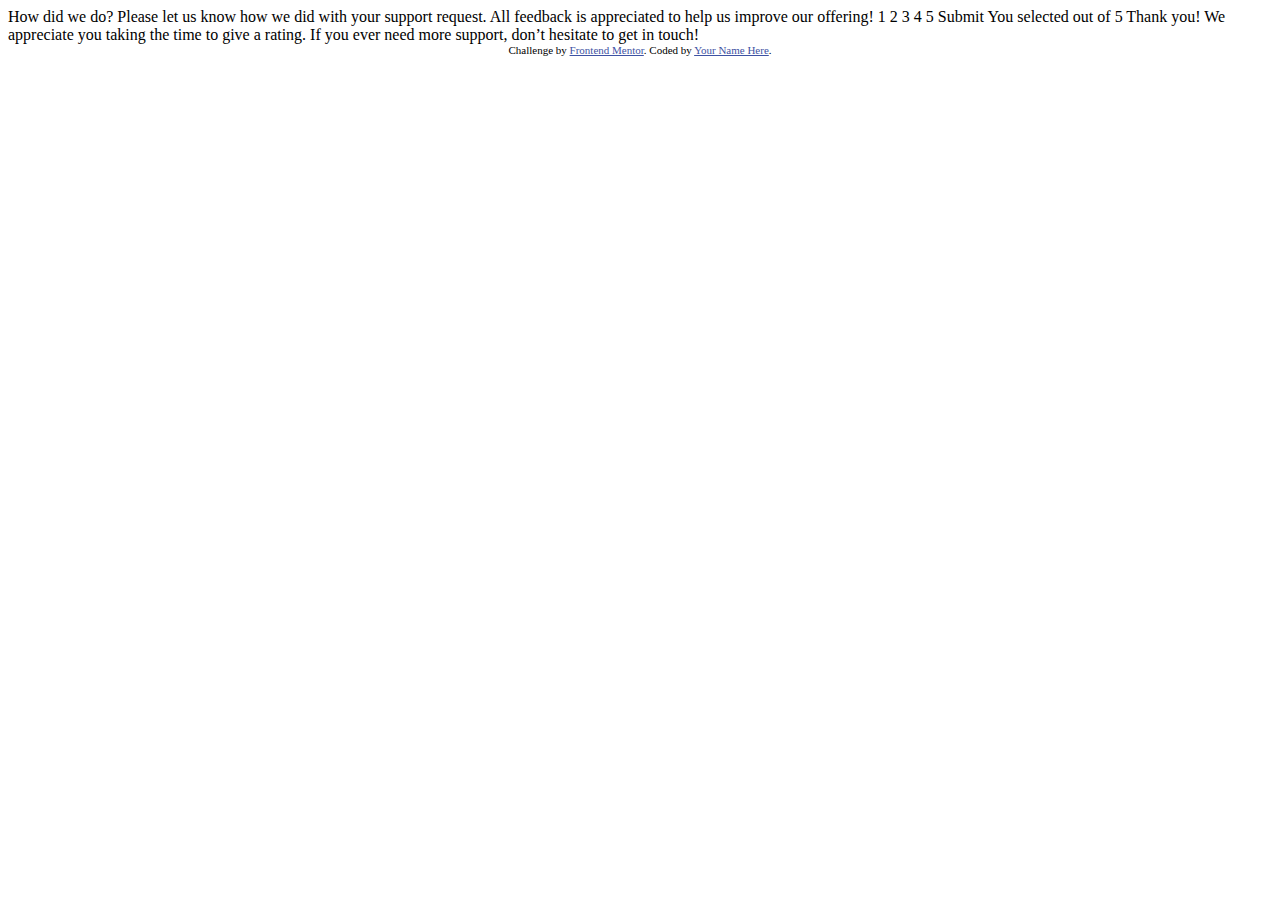
==== index.html @ 552d7e9b "Added files" ====
<!DOCTYPE html>
<html lang="en">
<head>
  <meta charset="UTF-8">
  <meta name="viewport" content="width=device-width, initial-scale=1.0"> <!-- displays site properly based on user's device -->

  <link rel="icon" type="image/png" sizes="32x32" href="./images/favicon-32x32.png">
  
  <title>Frontend Mentor | Interactive rating component</title>

  <!-- Feel free to remove these styles or customise in your own stylesheet 👍 -->
  <style>
    .attribution { font-size: 11px; text-align: center; }
    .attribution a { color: hsl(228, 45%, 44%); }
  </style>
</head>
<body>

  <!-- Rating state start -->

  How did we do?

  Please let us know how we did with your support request. All feedback is appreciated 
  to help us improve our offering!

  1 2 3 4 5

  Submit

  <!-- Rating state end -->

  <!-- Thank you state start -->

  You selected <!-- Add rating here --> out of 5

  Thank you!

  We appreciate you taking the time to give a rating. If you ever need more support, 
  don’t hesitate to get in touch!

  <!-- Thank you state end -->

  
  <div class="attribution">
    Challenge by <a href="https://www.frontendmentor.io?ref=challenge" target="_blank">Frontend Mentor</a>. 
    Coded by <a href="#">Your Name Here</a>.
  </div>
</body>
</html>
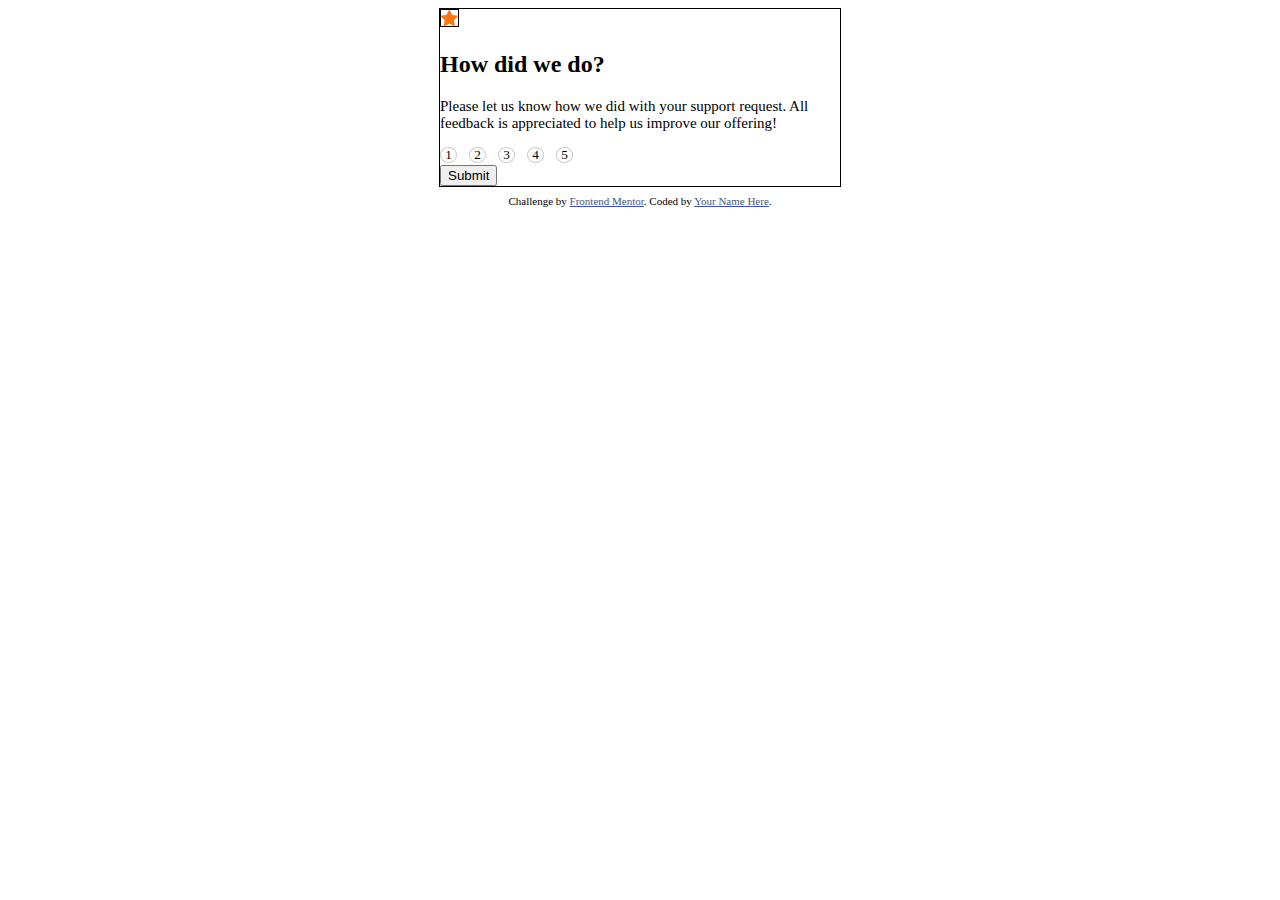
==== commit 370db15e: "Added content" ====
--- a/index.html
+++ b/index.html
@@ -5,45 +5,53 @@
   <meta name="viewport" content="width=device-width, initial-scale=1.0"> <!-- displays site properly based on user's device -->
 
   <link rel="icon" type="image/png" sizes="32x32" href="./images/favicon-32x32.png">
+  <link rel="stylesheet" href="./style.css"> 
   
   <title>Frontend Mentor | Interactive rating component</title>
 
   <!-- Feel free to remove these styles or customise in your own stylesheet 👍 -->
-  <style>
-    .attribution { font-size: 11px; text-align: center; }
-    .attribution a { color: hsl(228, 45%, 44%); }
-  </style>
 </head>
 <body>
+  <div class="card">
 
-  <!-- Rating state start -->
+    <!-- Rating state start -->
+    
+    <form action="./thanks.html"></form>
+      <img src="./images/icon-star.svg">
+      <h2>How did we do?</h2>
 
-  How did we do?
-
-  Please let us know how we did with your support request. All feedback is appreciated 
-  to help us improve our offering!
-
-  1 2 3 4 5
-
-  Submit
-
+      <p>Please let us know how we did with your support request. All feedback is appreciated to help us improve our offering!</p>
+    
+      <label><input type='radio' name="select"><span>1</span></label>
+      <label><input type='radio' name="select"><span>2</span></label>
+      <label><input type='radio' name="select"><span>3</span></label>
+      <label><input type='radio' name="select"><span>4</span></label>
+      <label><input type='radio' name="select"><span>5</span></label>
+      <!-- 1 2 3 4 5 -->
+      <section>
+        <input type="submit">
+      </section>
+    </form>
+    
+  </div>
   <!-- Rating state end -->
 
-  <!-- Thank you state start -->
+  <!-- Thank you state start
 
-  You selected <!-- Add rating here --> out of 5
+  You selected Add rating here (can use js here) out of 5
 
   Thank you!
 
   We appreciate you taking the time to give a rating. If you ever need more support, 
   don’t hesitate to get in touch!
 
-  <!-- Thank you state end -->
+  Thank you state end -->
 
   
   <div class="attribution">
     Challenge by <a href="https://www.frontendmentor.io?ref=challenge" target="_blank">Frontend Mentor</a>. 
     Coded by <a href="#">Your Name Here</a>.
   </div>
+  
 </body>
 </html>--- a/style.css
+++ b/style.css
@@ -0,0 +1,55 @@
+
+
+.card {
+    border: 1px solid black;
+    width: 25rem;
+    margin: 0 auto; 
+}
+
+img {
+    border: 1px solid black;
+}
+
+p{
+    font-size: 0.9375rem;
+}
+
+label {
+    display: inline-block;
+    padding: 5px;
+    position: relative;
+    padding-left: 20px
+}
+
+label input {
+    display: none;
+}
+
+label span {
+    border: 1px solid #ccc;
+    width: 15px;
+    position: absolute;
+    overflow: hidden;
+    line-height: 1; 
+    text-align: center;
+    border-radius: 100%;
+    font-size: 10pt;
+    left: 0;
+    top: 50%;
+    margin-top: -8.5px;
+}
+
+input:checked + span {
+    background: #ccf;
+    border-color: #ccf;
+}
+
+.attribution {
+    font-size: 11px;
+    text-align: center;
+    margin-top: 0.5rem;
+}
+
+.attribution a {
+    color: hsl(228, 45%, 44%);
+}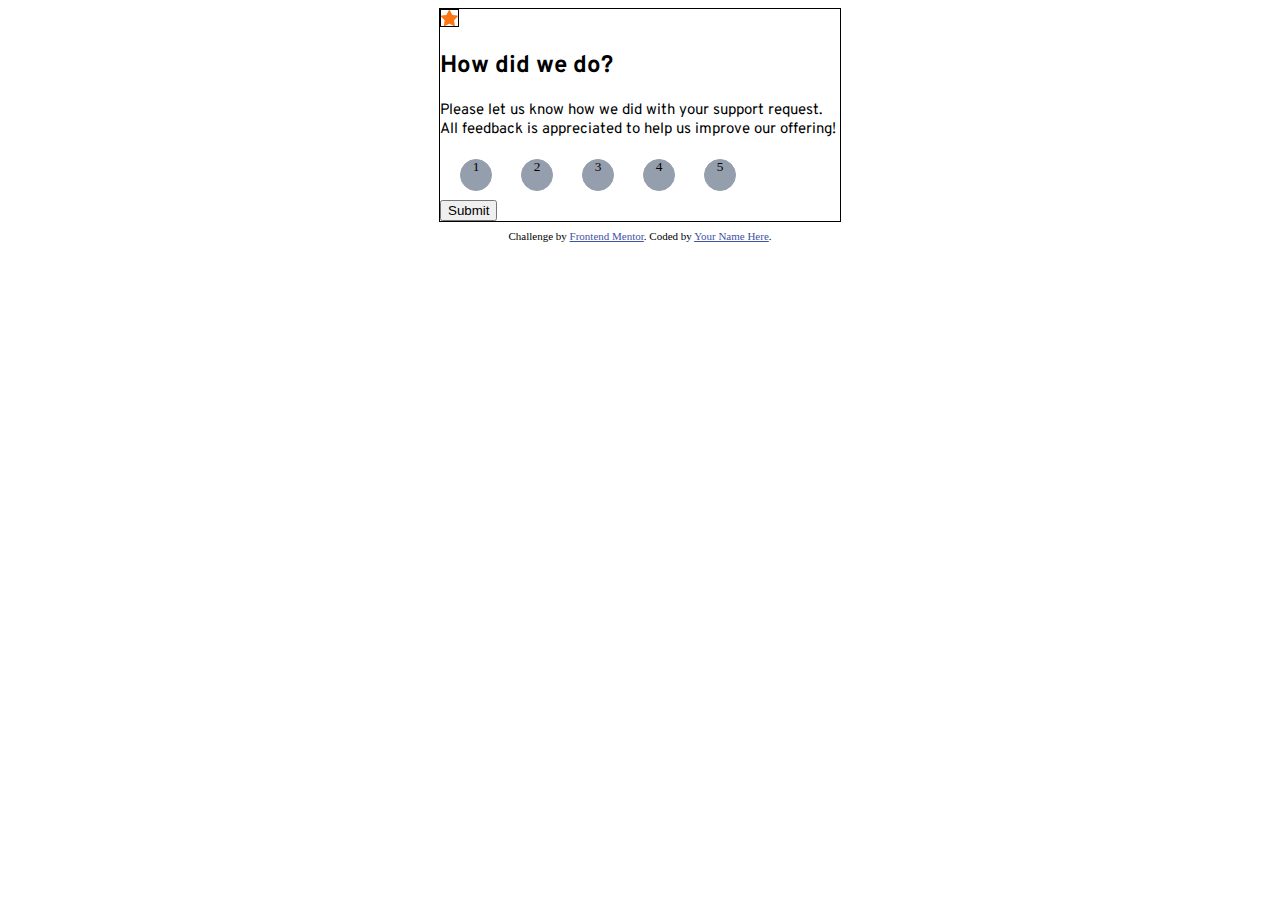
==== commit 2adfbc9b: "colored the numbers x_x" ====
--- a/index.html
+++ b/index.html
@@ -5,7 +5,11 @@
   <meta name="viewport" content="width=device-width, initial-scale=1.0"> <!-- displays site properly based on user's device -->
 
   <link rel="icon" type="image/png" sizes="32x32" href="./images/favicon-32x32.png">
-  <link rel="stylesheet" href="./style.css"> 
+  <link rel="stylesheet" href="./style.css">
+
+  <link rel="preconnect" href="https://fonts.googleapis.com">
+  <link rel="preconnect" href="https://fonts.gstatic.com" crossorigin>
+  <link href="https://fonts.googleapis.com/css2?family=Overpass:wght@400;700&display=swap" rel="stylesheet">
   
   <title>Frontend Mentor | Interactive rating component</title>
 
--- a/style.css
+++ b/style.css
@@ -10,14 +10,21 @@
     border: 1px solid black;
 }
 
+h2 {
+    font-family:'Overpass';
+    font-weight: 700;
+}
+
 p{
     font-size: 0.9375rem;
+    font-family:'Overpass';
+    font-weight: 400; 
 }
 
 label {
     display: inline-block;
     padding: 5px;
-    position: relative;
+    /* position: relative; */
     padding-left: 20px
 }
 
@@ -26,18 +33,21 @@
 }
 
 label span {
-    border: 1px solid #ccc;
-    width: 15px;
-    position: absolute;
+    background-color: hsl(217, 12%, 63%);
+    border: 1px solid hsl(217, 12%, 63%);
+    display: inline-block;
+    width: 30px;
+    height: 30px;
+    /* position: absolute; */
     overflow: hidden;
     line-height: 1; 
     text-align: center;
     border-radius: 100%;
     font-size: 10pt;
-    left: 0;
-    top: 50%;
-    margin-top: -8.5px;
-}
+    /* left: 0; */
+    /* top: 50%; */
+    /* margin-top: -8.5px;*/
+} 
 
 input:checked + span {
     background: #ccf;
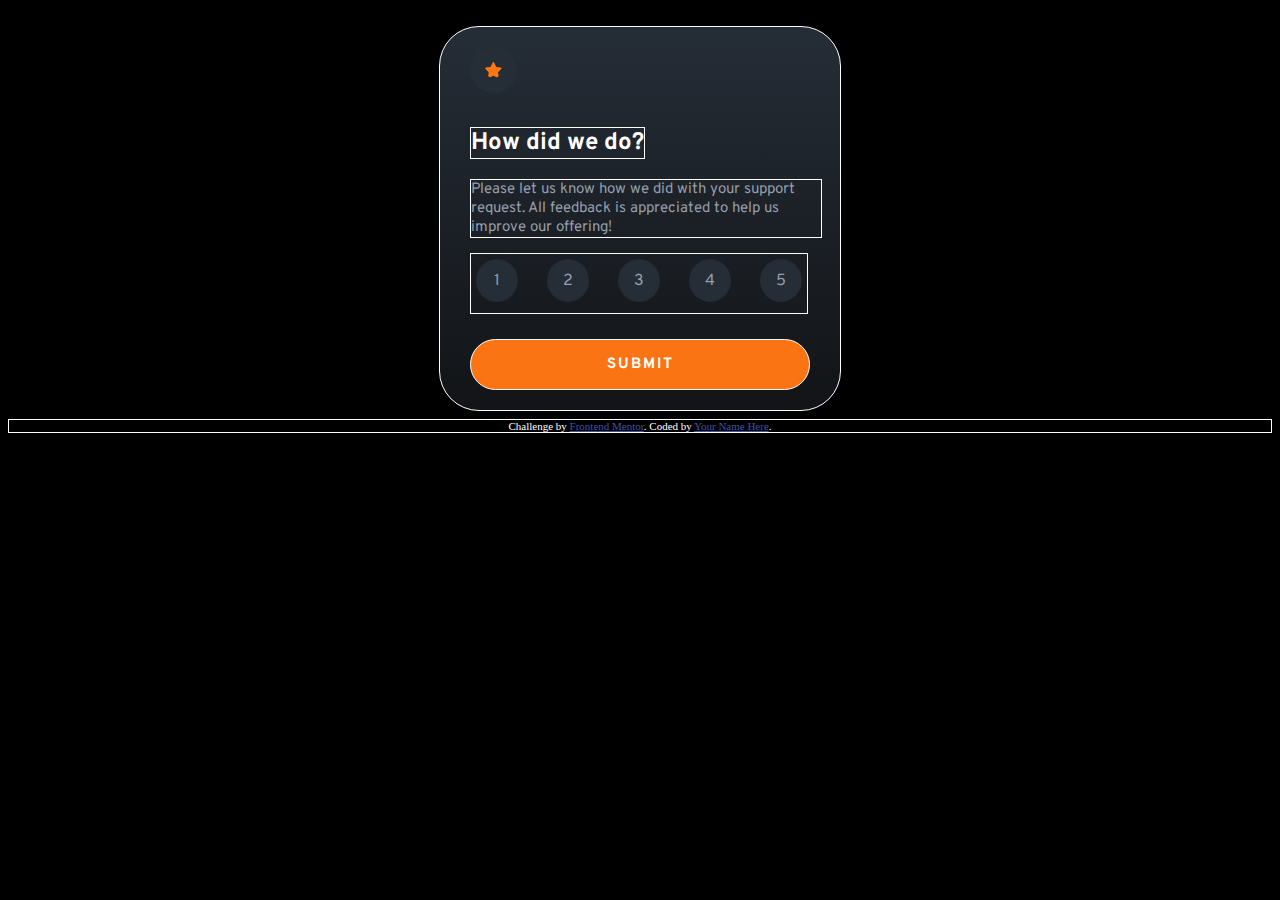
==== commit 38e6f685: "Styled most of the main page" ====
--- a/index.html
+++ b/index.html
@@ -6,7 +6,7 @@
 
   <link rel="icon" type="image/png" sizes="32x32" href="./images/favicon-32x32.png">
   <link rel="stylesheet" href="./style.css">
-
+s
   <link rel="preconnect" href="https://fonts.googleapis.com">
   <link rel="preconnect" href="https://fonts.gstatic.com" crossorigin>
   <link href="https://fonts.googleapis.com/css2?family=Overpass:wght@400;700&display=swap" rel="stylesheet">
@@ -25,15 +25,16 @@
       <h2>How did we do?</h2>
 
       <p>Please let us know how we did with your support request. All feedback is appreciated to help us improve our offering!</p>
-    
-      <label><input type='radio' name="select"><span>1</span></label>
-      <label><input type='radio' name="select"><span>2</span></label>
-      <label><input type='radio' name="select"><span>3</span></label>
-      <label><input type='radio' name="select"><span>4</span></label>
-      <label><input type='radio' name="select"><span>5</span></label>
-      <!-- 1 2 3 4 5 -->
-      <section>
-        <input type="submit">
+      <div class='selection-buttons'>
+        <label class="selection-buttons__one"><input type='radio' name="select"><span>1</span></label>
+        <label><input type='radio' name="select"><span>2</span></label>
+        <label><input type='radio' name="select"><span>3</span></label>
+        <label><input type='radio' name="select"><span>4</span></label>
+        <label><input type='radio' name="select"><span>5</span></label>
+      </div>
+      
+      <section class='card__submit-button'>
+        <input type="submit" value="SUBMIT">
       </section>
     </form>
     
--- a/style.css
+++ b/style.css
@@ -1,31 +1,62 @@
+/* page styles */
+body { 
+    background-color: black;
+}
 
-
+/* card styles */
 .card {
-    border: 1px solid black;
+    background-image:linear-gradient(hsl(213, 19%, 18%),hsl(216, 12%, 8%));
+    border: 1px solid white;
+    border-radius: 40px;
     width: 25rem;
     margin: 0 auto; 
 }
 
 img {
-    border: 1px solid black;
+    background-color:hsl(213, 19%, 18%);
+    /* border: 1px solid white; */
+    border-radius: 100%;
+    padding: 15px;
+    margin: 20px 0 10px 30px;
+    
 }
 
 h2 {
     font-family:'Overpass';
     font-weight: 700;
+    border: 1px solid white;
+    margin-left: 30px;
+    width: fit-content;
+    color:hsl(0, 0%, 100%);
 }
 
 p{
+    color:hsl(217, 12%, 63%);
     font-size: 0.9375rem;
     font-family:'Overpass';
     font-weight: 400; 
+    border: 1px solid white;
+    margin-left: 30px;
+    width: 350px;
+}
+
+/* form syles */
+.selection-buttons {
+    border: 1px solid white;
+    width: fit-content;
+    margin-left: 30px;
 }
 
 label {
     display: inline-block;
     padding: 5px;
     /* position: relative; */
-    padding-left: 20px
+    margin-left: 15px;
+    font-family:"Overpass"; 
+}
+
+.selection-buttons__one {
+    margin-left: 0;
 }
 
 label input {
@@ -33,17 +64,20 @@
 }
 
 label span {
-    background-color: hsl(217, 12%, 63%);
-    border: 1px solid hsl(217, 12%, 63%);
+    background-color: hsl(213, 19%, 18%);
+    border: 1px solid hsl(213, 19%, 18%);
+    color: hsl(217, 12%, 63%);
     display: inline-block;
-    width: 30px;
-    height: 30px;
+    width: 40px;
+    height: 40px;
     /* position: absolute; */
     overflow: hidden;
-    line-height: 1; 
+    line-height: 2.5; 
     text-align: center;
     border-radius: 100%;
     font-size: 10pt;
+    padding-top:1px;
+    font-size: 1rem;
     /* left: 0; */
     /* top: 50%; */
     /* margin-top: -8.5px;*/
@@ -54,10 +88,36 @@
     border-color: #ccf;
 }
 
+.card__submit-button input[type='submit'] {
+    color: white;
+    background: hsl(25, 97%, 53%);
+    border: 1px solid white;
+    border-radius: 30px;
+    font-family: "Overpass";
+    font-size: 15px;
+    font-weight: 700; 
+    margin: 5px 0 0 10px;
+    padding: 15px;
+    width: 340px;
+    letter-spacing: 2px;  
+}
+
+.card__submit-button input[type="submit"]:active {
+    color:hsl(25, 97%, 53%);
+    background-color: white;
+}
+
+/* footer styles */
+.card__submit-button {
+    margin: 20px 0 20px 20px;
+}
+
 .attribution {
+    color: white;
     font-size: 11px;
     text-align: center;
     margin-top: 0.5rem;
+    border: 1px solid white;
 }
 
 .attribution a {
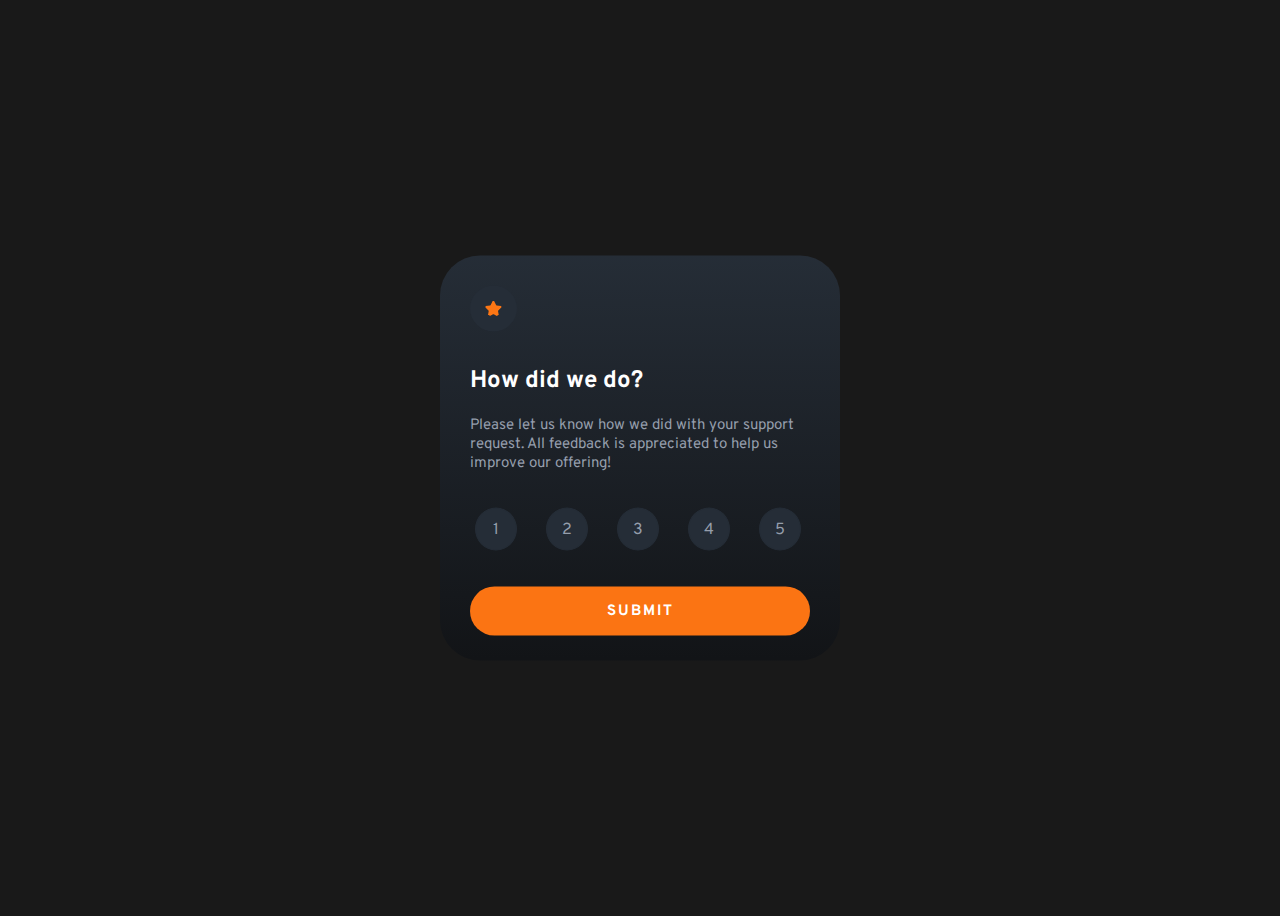
==== commit ff2ac243: "finished rating page, and added js form validation" ====
--- a/index.html
+++ b/index.html
@@ -6,39 +6,40 @@
 
   <link rel="icon" type="image/png" sizes="32x32" href="./images/favicon-32x32.png">
   <link rel="stylesheet" href="./style.css">
-s
+
   <link rel="preconnect" href="https://fonts.googleapis.com">
   <link rel="preconnect" href="https://fonts.gstatic.com" crossorigin>
   <link href="https://fonts.googleapis.com/css2?family=Overpass:wght@400;700&display=swap" rel="stylesheet">
   
   <title>Frontend Mentor | Interactive rating component</title>
 
-  <!-- Feel free to remove these styles or customise in your own stylesheet 👍 -->
 </head>
 <body>
   <div class="card">
 
     <!-- Rating state start -->
     
-    <form action="./thanks.html"></form>
-      <img src="./images/icon-star.svg">
-      <h2>How did we do?</h2>
+    <img src="./images/icon-star.svg">
 
-      <p>Please let us know how we did with your support request. All feedback is appreciated to help us improve our offering!</p>
-      <div class='selection-buttons'>
-        <label class="selection-buttons__one"><input type='radio' name="select"><span>1</span></label>
-        <label><input type='radio' name="select"><span>2</span></label>
-        <label><input type='radio' name="select"><span>3</span></label>
-        <label><input type='radio' name="select"><span>4</span></label>
-        <label><input type='radio' name="select"><span>5</span></label>
+    <h2>How did we do?</h2>
+    <p>Please let us know how we did with your support request. All feedback is appreciated to help us improve our offering!</p>
+
+    <div class='selection-buttons'>
+    <script type="text/javascript" src="script.js"></script>
+    <form name="rating-form" action="#" method="post">
+        <label class="selection-buttons__one"><input type='radio' name="select" value="1" ><span>1</span></label>
+        <label><input type='radio' name="select" value="2"><span>2</span></label>
+        <label><input type='radio' name="select" value="3"><span>3</span></label>
+        <label><input type='radio' name="select" value="4"><span>4</span></label>
+        <label><input type='radio' name="select" value="5" ><span>5</span></label>
       </div>
-      
+      <p class="alert"></p>
       <section class='card__submit-button'>
-        <input type="submit" value="SUBMIT">
+        <input type="submit" value="SUBMIT" onclick="validateForm()">
       </section>
-    </form>
-    
+    </form> 
   </div>
+  
   <!-- Rating state end -->
 
   <!-- Thank you state start
@@ -51,12 +52,5 @@
   don’t hesitate to get in touch!
 
   Thank you state end -->
-
-  
-  <div class="attribution">
-    Challenge by <a href="https://www.frontendmentor.io?ref=challenge" target="_blank">Frontend Mentor</a>. 
-    Coded by <a href="#">Your Name Here</a>.
-  </div>
-  
 </body>
 </html>--- a/style.css
+++ b/style.css
@@ -1,31 +1,35 @@
 /* page styles */
 body { 
-    background-color: black;
+    background-color: rgba(0, 0, 0, .9);
+    height: 100vh;
+    overflow: hidden;
+    
 }
 
 /* card styles */
 .card {
     background-image:linear-gradient(hsl(213, 19%, 18%),hsl(216, 12%, 8%));
-    border: 1px solid white;
     border-radius: 40px;
     width: 25rem;
-    margin: 0 auto; 
+    margin: 0 auto;
+    position: relative;
+    top:50%;
+    transform: translateY(-50%);
+
 }
 
 img {
     background-color:hsl(213, 19%, 18%);
-    /* border: 1px solid white; */
     border-radius: 100%;
     padding: 15px;
-    margin: 20px 0 10px 30px;
+    margin: 30px 0 10px 30px;
     
 }
 
 h2 {
     font-family:'Overpass';
     font-weight: 700;
-    border: 1px solid white;
-    margin-left: 30px;
+    margin:20px  0 20px 30px;
     width: fit-content;
     color:hsl(0, 0%, 100%);
 }
@@ -35,14 +39,12 @@
     font-size: 0.9375rem;
     font-family:'Overpass';
     font-weight: 400; 
-    border: 1px solid white;
     margin-left: 30px;
     width: 350px;
 }
 
 /* form syles */
 .selection-buttons {
-    border: 1px solid white;
     width: fit-content;
     margin-left: 30px;
 }
@@ -50,8 +52,7 @@
 label {
     display: inline-block;
     padding: 5px;
-    /* position: relative; */
-    margin-left: 15px;
+    margin: 15px 0 0 15px;
     font-family:"Overpass"; 
 }
 
@@ -70,7 +71,6 @@
     display: inline-block;
     width: 40px;
     height: 40px;
-    /* position: absolute; */
     overflow: hidden;
     line-height: 2.5; 
     text-align: center;
@@ -78,48 +78,39 @@
     font-size: 10pt;
     padding-top:1px;
     font-size: 1rem;
-    /* left: 0; */
-    /* top: 50%; */
-    /* margin-top: -8.5px;*/
 } 
 
+label span:hover {
+  background-color: hsl(25, 97%, 53%);
+  color: white;
+}
+
 input:checked + span {
-    background: #ccf;
-    border-color: #ccf;
+    background: hsl(217, 12%, 63%);
+    border-color: hsl(217, 12%, 63%);
+    color: white;
+} 
+
+.card__submit-button {
+    margin: 20px 0 20px 20px;
 }
 
 .card__submit-button input[type='submit'] {
     color: white;
     background: hsl(25, 97%, 53%);
-    border: 1px solid white;
+    border:hsl(25, 97%, 53%);
     border-radius: 30px;
     font-family: "Overpass";
     font-size: 15px;
     font-weight: 700; 
-    margin: 5px 0 0 10px;
+    margin: 5px 0 25px 10px;
     padding: 15px;
     width: 340px;
     letter-spacing: 2px;  
+    cursor: pointer;
 }
 
 .card__submit-button input[type="submit"]:active {
     color:hsl(25, 97%, 53%);
     background-color: white;
-}
-
-/* footer styles */
-.card__submit-button {
-    margin: 20px 0 20px 20px;
-}
-
-.attribution {
-    color: white;
-    font-size: 11px;
-    text-align: center;
-    margin-top: 0.5rem;
-    border: 1px solid white;
-}
-
-.attribution a {
-    color: hsl(228, 45%, 44%);
 }